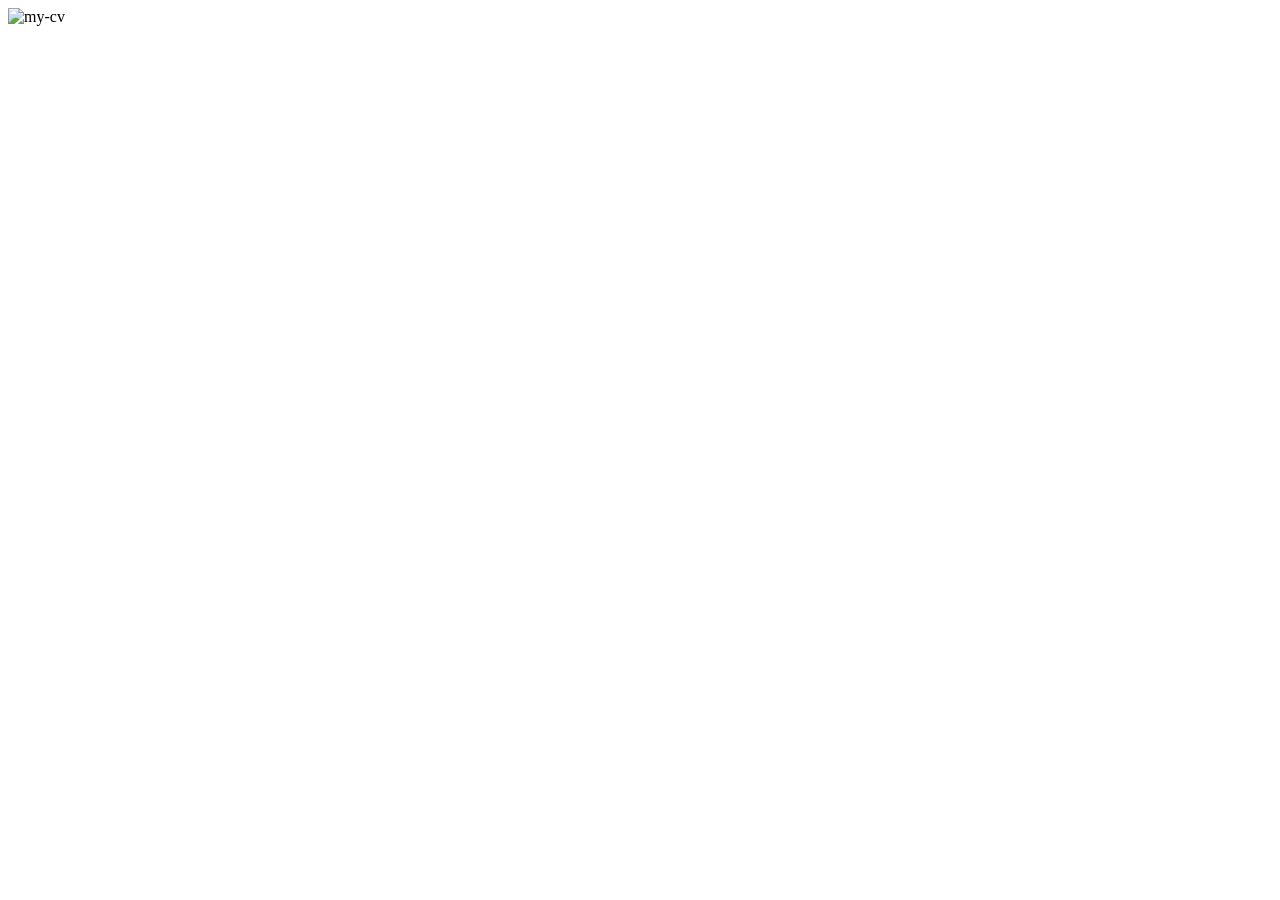
==== curriculum.html @ 110bb5bc "Initial file upload" ====
<!DOCTYPE html>
<html lang="en" dir="ltr">
  <head>
    <meta charset="utf-8">
    <title>Curriculum</title>
  </head>

  <body>

    <img src="./Pictures/CVRJAP_PNG.png" alt="my-cv">

  </body>
</html>
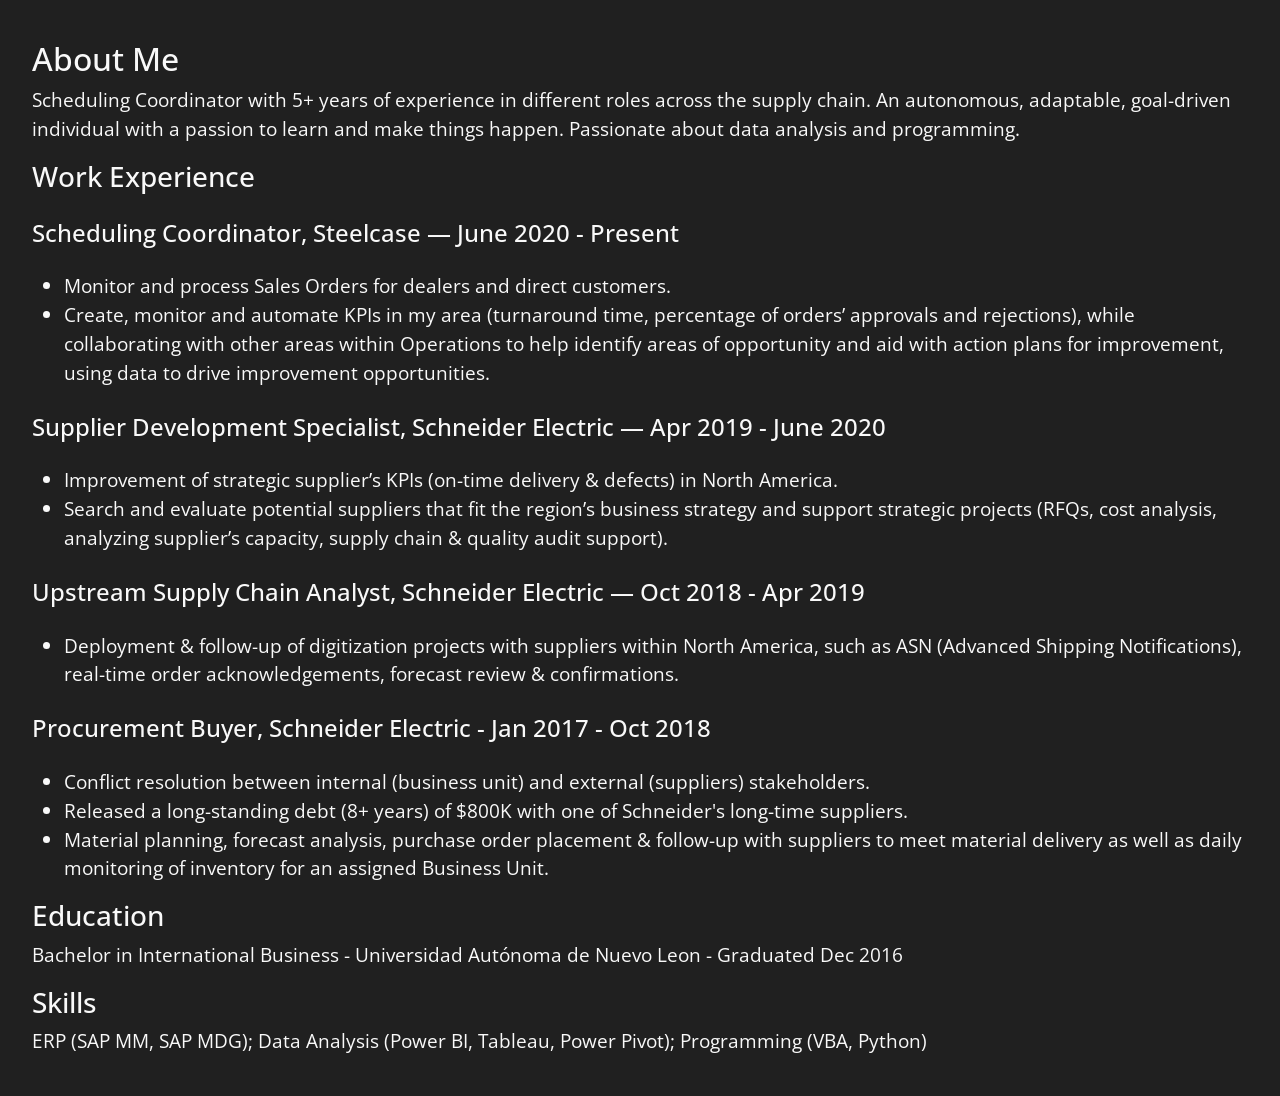
==== commit aa7a888b: "Curriculum link updated Removed CV image and created a simple CV template instead." ====
--- a/curriculum.html
+++ b/curriculum.html
@@ -1,13 +1,91 @@
 <!DOCTYPE html>
 <html lang="en" dir="ltr">
   <head>
+
     <meta charset="utf-8">
-    <title>Curriculum</title>
+    <!-- Bootstrap CSS -->
+    <link href="https://cdn.jsdelivr.net/npm/bootstrap@5.1.3/dist/css/bootstrap.min.css" rel="stylesheet" integrity="sha384-1BmE4kWBq78iYhFldvKuhfTAU6auU8tT94WrHftjDbrCEXSU1oBoqyl2QvZ6jIW3" crossorigin="anonymous">
+
+    <!-- CSS Style Sheet -->
+    <link rel="stylesheet" href="resume-styles.css">
+
+
+    <!-- Font Styles -->
+    <link rel="preconnect" href="https://fonts.googleapis.com">
+    <link rel="preconnect" href="https://fonts.gstatic.com" crossorigin>
+    <link href="https://fonts.googleapis.com/css2?family=Open+Sans:wght@400;500;600&display=swap" rel="stylesheet">
+
+
+    <title>My Resume</title>
+    
   </head>
 
   <body>
 
-    <img src="./Pictures/CVRJAP_PNG.png" alt="my-cv">
+    <section id="about-me">
+      <div class="container-fluid">
+        <h2 class="cv-header">About Me</h2>
+          <p>Scheduling Coordinator with 5+ years of experience in different roles across the supply chain. An autonomous, adaptable, goal-driven individual with a passion to learn and make things happen.
+          Passionate about data analysis and programming.</p>
+      </div>
+    </section>
+
+    <section id="work-experience">
+      <div class="container-fluid">
+        <h3 class="cv-header">Work Experience</h3>
+            <h4 class="job-title">Scheduling Coordinator, Steelcase — June 2020 - Present</h4>
+              <ul>
+                  <li>Monitor and process Sales Orders for dealers and direct customers.</li>
+                  <li>Create, monitor and automate KPIs in my area (turnaround time, percentage of orders’ approvals and rejections), while collaborating with other areas within Operations to help identify areas of opportunity and aid with action plans for improvement, using data to drive improvement opportunities.</li>
+              </ul>
+      </div>
+      
+        <div class="container-fluid">
+          <h4 class="job-title">Supplier Development Specialist, Schneider Electric — Apr 2019 - June 2020</h4>
+              <ul>
+                <li>Improvement of strategic supplier’s KPIs (on-time delivery & defects) in North America.</li>
+                <li>Search and evaluate potential suppliers that fit the region’s business strategy and support strategic projects (RFQs, cost analysis, analyzing supplier’s capacity, supply chain & quality audit support).</li>
+              </ul>
+        </div>
+      
+        <div class="container-fluid">
+          <h4 class="job-title">Upstream Supply Chain Analyst, Schneider Electric — Oct 2018 - Apr 2019</h4>
+            <ul>
+              <li>Deployment & follow-up of digitization projects with suppliers within North America, such as ASN (Advanced Shipping Notifications), real-time order acknowledgements, forecast review & confirmations.</li>
+            </ul>
+        </div>
+      
+        <div class="container-fluid">
+          <h4 class="job-title">Procurement Buyer, Schneider Electric - Jan 2017 - Oct 2018</h4>
+            <ul>
+                <li>Conflict resolution between internal (business unit) and external (suppliers) stakeholders.</li>
+                <li>Released a long-standing debt (8+ years) of $800K with one of Schneider's long-time suppliers.</li>
+                <li>Material planning, forecast analysis, purchase order placement & follow-up with suppliers to meet material delivery as well as daily monitoring of inventory for an assigned Business Unit.</li>
+            </ul>
+        </div>
+    </section>
+  
+
+
+    <section id="education">
+      <div class="container-fluid">
+        <h3 class="cv-header">Education</h3>
+          <p>Bachelor in International Business - Universidad Autónoma de Nuevo Leon - Graduated Dec 2016</p>
+      </div>
+    </section>
+  
+    <section id="skills">
+      <div class="container-fluid">
+        <h3 class="cv-header">Skills</h3>
+          <p>ERP (SAP MM, SAP MDG); Data Analysis (Power BI, Tableau, Power Pivot); Programming (VBA, Python)</p>
+      </div>
+    </section>
+
+    <!-- Bootstrap Bundle with Popper, jQuery CDN and JS script link -->
+    <script src="https://cdn.jsdelivr.net/npm/bootstrap@5.1.3/dist/js/bootstrap.bundle.min.js" integrity="sha384-ka7Sk0Gln4gmtz2MlQnikT1wXgYsOg+OMhuP+IlRH9sENBO0LRn5q+8nbTov4+1p" crossorigin="anonymous"></script>
+    <script src="https://ajax.googleapis.com/ajax/libs/jquery/3.6.0/jquery.min.js"></script>
+    <script src="index.js" charset="utf-8"></script>
 
   </body>
+
 </html>
--- a/resume-styles.css
+++ b/resume-styles.css
@@ -0,0 +1,47 @@
+/* General Changes */
+
+body {
+    background-color: #202020;
+    color: #F9F9F9;
+    font-family: "Open Sans", sans-serif;
+    margin: 40px 20px 40px 20px;
+  }
+
+
+p {
+    font-size: 1.2rem;
+}
+
+li {
+    font-size: 1.2rem;
+}
+  
+hr {
+    margin-left: 25%;
+    width: 50%;
+    border-style: none;
+    border-width: 10px;
+    border-top-style: dotted;
+    border-color: #F9F9F9;
+  }
+
+
+  /* Work Experience Section */
+
+.job-title {
+      margin-top: 25px;
+      margin-bottom: 25px;
+  }
+
+  .vl {
+    border-left: 6px solid white;
+    padding-left: 10px;
+  }
+
+  /* Media Tags */
+
+@media (max-width: 1080px) {
+    .profile-pic {
+      width: 35%;
+    }
+  }
